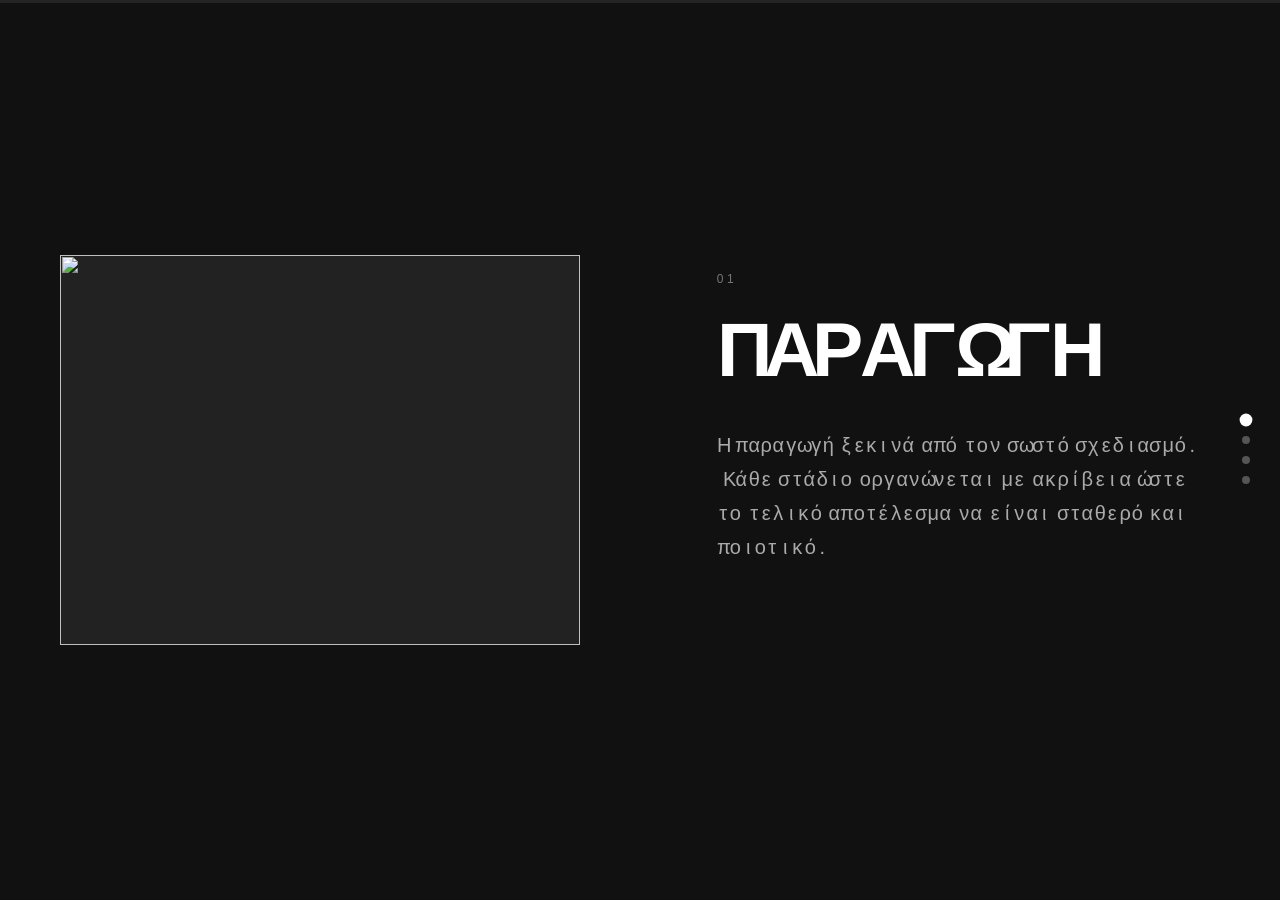
==== index.html @ 70e5793b "initial" ====
<!DOCTYPE html>
<html lang="el">

<head>

    <meta charset="UTF-8">

    <meta
        name="viewport"
        content="width=device-width, initial-scale=1.0"
    >

    <title>Scroll Story</title>

    <link
        rel="stylesheet"
        href="style.css"
    >

    <!-- Anime.js -->
    <script
        src="https://cdn.jsdelivr.net/npm/animejs@3.2.2/lib/anime.min.js">
    </script>

</head>


<body>


    <!-- =================================
         MAIN STORY
    ================================== -->

    <main class="story">


        <!-- =================================
             LEFT — IMAGE
        ================================== -->

        <div class="visual-column">

            <div class="visual-frame">

                <div class="image-stack">


                    <img
                        src="images/image1.jpg"
                        class="story-image active"
                        alt=""
                    >


                    <img
                        src="images/image2.jpg"
                        class="story-image"
                        alt=""
                    >


                    <img
                        src="images/image3.jpg"
                        class="story-image"
                        alt=""
                    >


                    <img
                        src="images/image4.jpg"
                        class="story-image"
                        alt=""
                    >


                </div>

            </div>

        </div>



        <!-- =================================
             RIGHT — TEXT
        ================================== -->

        <div class="content-column">


            <div class="story-content">


                <div class="section-number">
                    01
                </div>


                <h1 id="story-title">
                    ΠΑΡΑΓΩΓΗ
                </h1>


                <p id="story-text">
                    Η παραγωγή ξεκινά από τον σωστό σχεδιασμό.
                    Κάθε στάδιο οργανώνεται με ακρίβεια ώστε
                    το τελικό αποτέλεσμα να είναι σταθερό
                    και ποιοτικό.
                </p>


            </div>

        </div>


    </main>



    <!-- =================================
         PROGRESS BAR
    ================================== -->

    <div class="progress">

        <div class="progress-bar"></div>

    </div>



    <!-- =================================
         DOT NAVIGATION
    ================================== -->

    <div class="dots">


        <button
            class="dot active"
            data-index="0">
        </button>


        <button
            class="dot"
            data-index="1">
        </button>


        <button
            class="dot"
            data-index="2">
        </button>


        <button
            class="dot"
            data-index="3">
        </button>


    </div>



    <script src="story.js"></script>


</body>

</html>
---- style.css ----
* {
    box-sizing: border-box;
    margin: 0;
    padding: 0;
}

html,
body {
    width: 100%;
    height: 100%;
    overflow: hidden;
}

body {
    background: #111;
    color: #fff;
    font-family: Arial, Helvetica, sans-serif;
}


/* =================================
   MAIN
================================= */

.story {
    width: 100vw;
    height: 100vh;

    display: grid;
    grid-template-columns: 50% 50%;
}


/* =================================
   LEFT IMAGE
================================= */

.visual-column {
    width: 100%;
    height: 100%;
}

.visual-frame {
    width: 100%;
    height: 100%;

    display: flex;
    align-items: center;
    justify-content: center;

    padding: 60px;
}

.image-stack {
    position: relative;

    width: 100%;
    max-width: 700px;

    aspect-ratio: 4 / 3;

    overflow: hidden;

    background: #222;
}

.story-image {
    position: absolute;

    inset: 0;

    width: 100%;
    height: 100%;

    object-fit: cover;

    opacity: 0;

    transform: scale(1.05);

    transition:
        opacity 0.8s ease,
        transform 1.2s ease;
}

.story-image.active {
    opacity: 1;
    transform: scale(1);
}


/* =================================
   RIGHT CONTENT
================================= */

.content-column {
    width: 100%;
    height: 100%;

    display: flex;
    align-items: center;
}

.story-content {
    width: 100%;
    padding: 60px 12%;
}


/* =================================
   NUMBER
================================= */

.section-number {
    font-size: 12px;
    letter-spacing: 0.3em;
    color: #777;

    margin-bottom: 25px;
}


/* =================================
   TITLE
================================= */

#story-title {
    display: flex;
    flex-wrap: wrap;

    font-size: clamp(45px, 6vw, 100px);

    font-weight: 700;

    line-height: 1;

    letter-spacing: -0.04em;

    margin-bottom: 40px;

    min-height: 1em;

    perspective: 700px;
}


/* =================================
   PARAGRAPH
================================= */

#story-text {
    max-width: 550px;

    font-size: 20px;

    line-height: 1.7;

    color: #aaa;

    min-height: 10em;

    perspective: 700px;
}


/* =================================
   AIRPORT CHARACTERS
================================= */

.flip-character {
    display: inline-block;

    position: relative;

    transform-style: preserve-3d;

    transform-origin: center center;

    backface-visibility: hidden;

    will-change: transform;

    /*
     * Πολύ σημαντικό:
     * σταθερό πλάτος ώστε
     * τίποτα να μην "χορεύει".
     */

    width: 0.62em;

    text-align: center;
}


/*
 * Τα κενά.
 */

.flip-space {
    display: inline-block;

    width: 0.30em;
}


/* =================================
   TITLE FLIP
================================= */

#story-title .flip-character {
    animation:
        airportFlip 0.38s
        cubic-bezier(.4, 0, .2, 1)
        both;
}


/* =================================
   PARAGRAPH FLIP
================================= */

#story-text .flip-character {
    animation:
        airportFlipSmall 0.28s
        cubic-bezier(.4, 0, .2, 1)
        both;
}


/* =================================
   3D FLIP
================================= */

@keyframes airportFlip {

    0% {
        transform:
            rotateX(-90deg);
        opacity: 0;
    }

    45% {
        transform:
            rotateX(35deg);
        opacity: 1;
    }

    75% {
        transform:
            rotateX(-12deg);
    }

    100% {
        transform:
            rotateX(0deg);
        opacity: 1;
    }
}


@keyframes airportFlipSmall {

    0% {
        transform:
            rotateX(-90deg);
        opacity: 0;
    }

    60% {
        transform:
            rotateX(15deg);
        opacity: 1;
    }

    100% {
        transform:
            rotateX(0deg);
        opacity: 1;
    }
}


/* =================================
   PROGRESS
================================= */

.progress {
    position: fixed;

    top: 0;
    left: 0;

    width: 100%;

    height: 3px;

    background: rgba(255,255,255,0.08);

    z-index: 100;
}

.progress-bar {
    width: 0%;
    height: 100%;

    background: #fff;

    transition:
        width 0.4s ease;
}


/* =================================
   DOTS
================================= */

.dots {
    position: fixed;

    right: 30px;
    top: 50%;

    transform: translateY(-50%);

    display: flex;
    flex-direction: column;

    gap: 12px;

    z-index: 100;
}

.dot {
    width: 8px;
    height: 8px;

    border: none;

    border-radius: 50%;

    background: #555;

    cursor: pointer;

    transition:
        transform 0.3s ease,
        background 0.3s ease;
}

.dot.active {
    background: #fff;

    transform: scale(1.6);
}


/* =================================
   MOBILE
================================= */

@media (max-width: 800px) {

    .story {
        grid-template-columns: 1fr;
    }

    .visual-column {
        position: absolute;

        inset: 0;

        z-index: 0;

        opacity: 0.25;
    }

    .visual-frame {
        padding: 25px;
    }

    .content-column {
        position: relative;

        z-index: 2;

        height: 100%;
    }

    .story-content {
        padding: 40px 30px;
    }

    #story-title {
        font-size: 14vw;
    }

    #story-text {
        font-size: 17px;
    }

    .dots {
        right: 15px;
    }
}
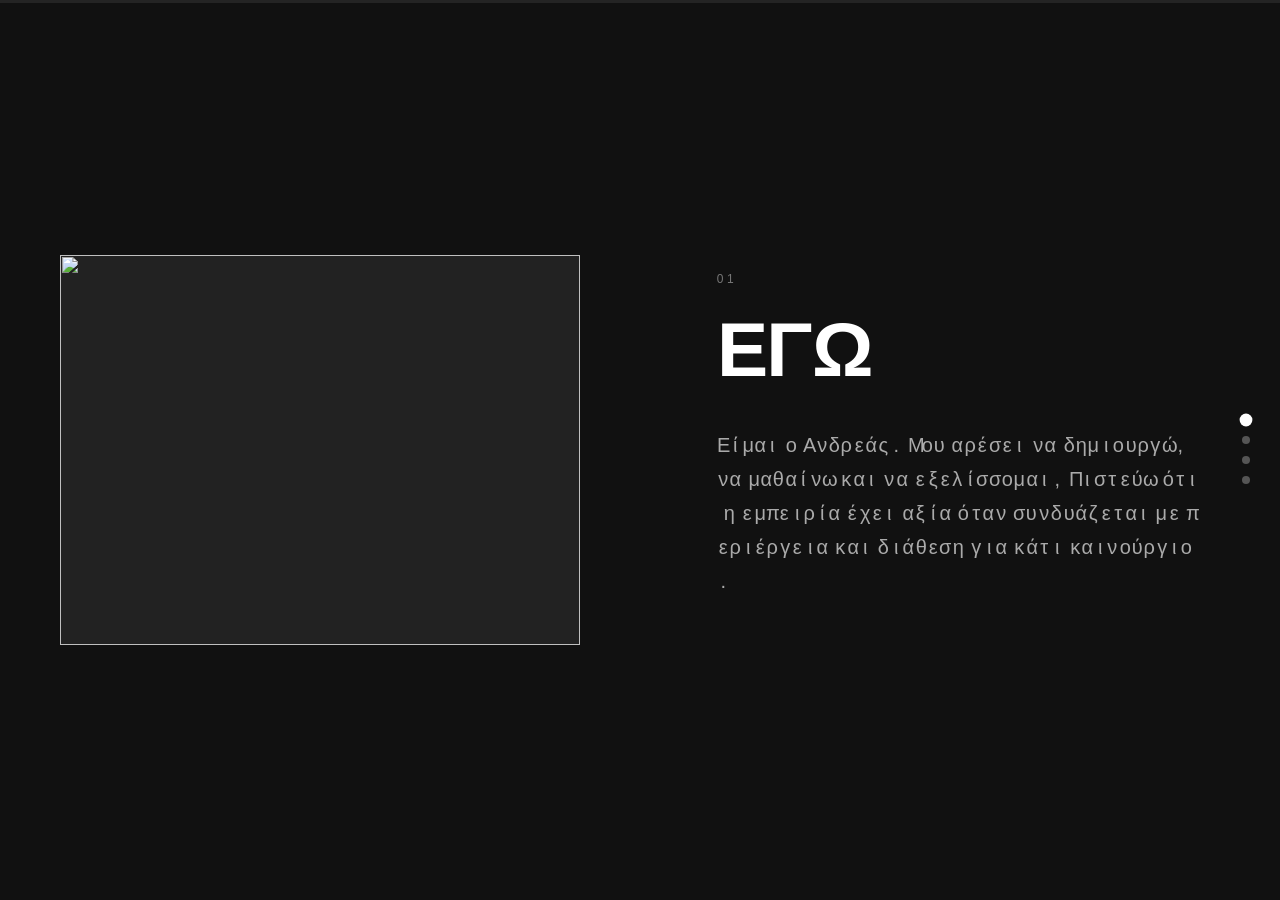
==== commit 47a4483f: "add txt" ====
--- a/index.html
+++ b/index.html
@@ -47,28 +47,28 @@
 
 
                     <img
-                        src="images/image1.jpg"
+                        src="images/andreas.jpg"
                         class="story-image active"
                         alt=""
                     >
 
 
                     <img
-                        src="images/image2.jpg"
+                        src="images/computer.jpg"
                         class="story-image"
                         alt=""
                     >
 
 
                     <img
-                        src="images/image3.jpg"
+                        src="images/swimming.jpg"
                         class="story-image"
                         alt=""
                     >
 
 
                     <img
-                        src="images/image4.jpg"
+                        src="images/dromos.jpg"
                         class="story-image"
                         alt=""
                     >
@@ -98,16 +98,13 @@
 
 
                 <h1 id="story-title">
-                    ΠΑΡΑΓΩΓΗ
+                    Είμαι ο Ανδρέας
                 </h1>
 
 
                 <p id="story-text">
-                    Η παραγωγή ξεκινά από τον σωστό σχεδιασμό.
-                    Κάθε στάδιο οργανώνεται με ακρίβεια ώστε
-                    το τελικό αποτέλεσμα να είναι σταθερό
-                    και ποιοτικό.
-                </p>
+                    Μου αρέσει να δημιουργώ, να μαθαίνω και να εξελίσσομαι
+Πιστέυω ότι η εμπειρία έχει αξία όταν συνδυάζεται με περιέργεια και διάθεση για κάτι καινούργιο                </p>
 
 
             </div>
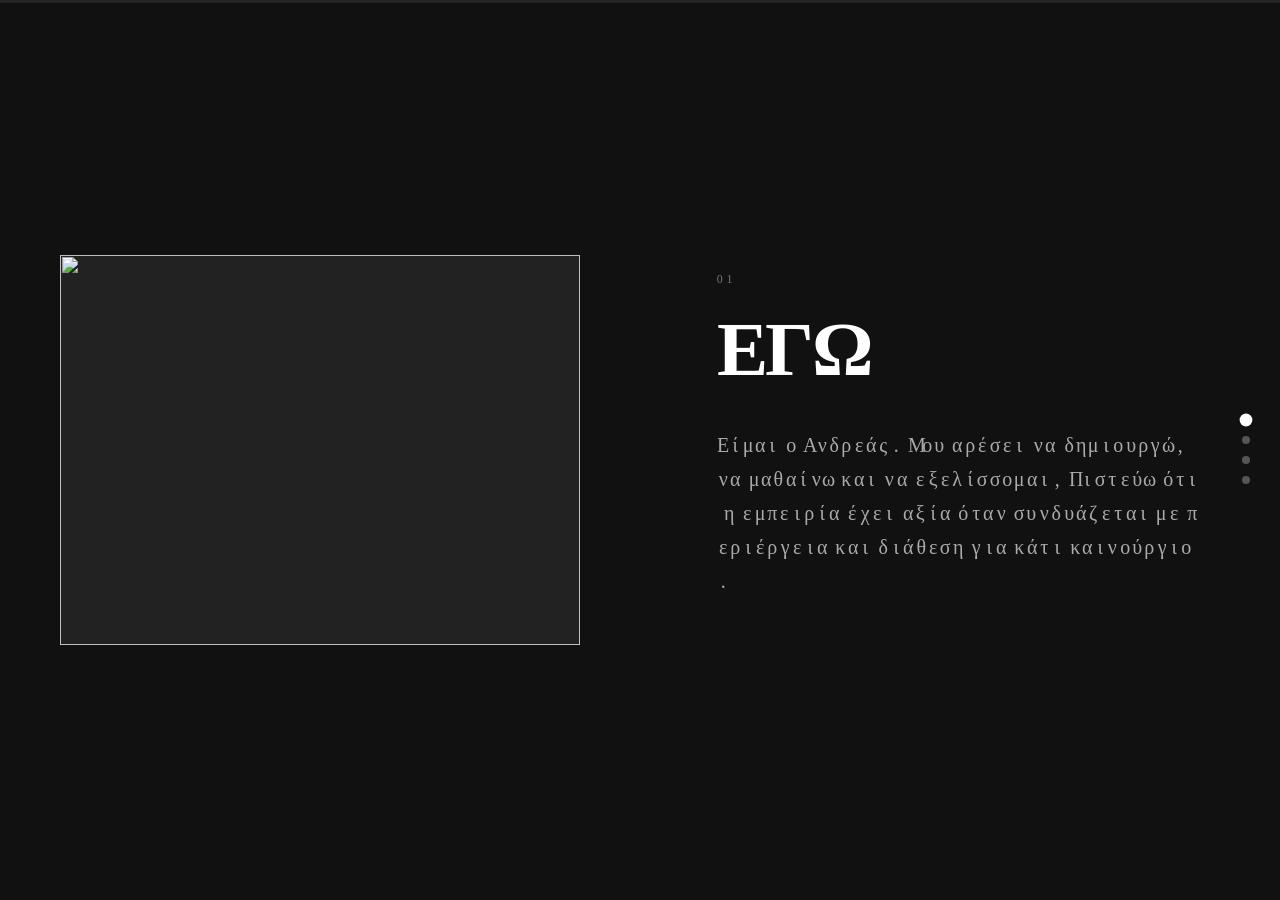
==== commit 973e999a: "change font" ====
--- a/index.html
+++ b/index.html
@@ -9,7 +9,9 @@
         name="viewport"
         content="width=device-width, initial-scale=1.0"
     >
-
+    <link rel="preconnect" href="https://fonts.googleapis.com">
+<link rel="preconnect" href="https://fonts.gstatic.com" crossorigin>
+<link href="https://fonts.googleapis.com/css2?family=Quicksand:wght@300..700&display=swap" rel="stylesheet">
     <title>Scroll Story</title>
 
     <link
@@ -103,8 +105,11 @@
 
 
                 <p id="story-text">
-                    Μου αρέσει να δημιουργώ, να μαθαίνω και να εξελίσσομαι
-Πιστέυω ότι η εμπειρία έχει αξία όταν συνδυάζεται με περιέργεια και διάθεση για κάτι καινούργιο                </p>
+                    Είμαι ο Ανδρεάς. 
+                    Μου αρέσει να δημιουργώ, να μαθαίνω και να εξελίσσομαι, " +
+                    "Πιστεύω ότι η εμπειρία έχει αξία όταν συνδυάζεται με " + 
+                    "περιέργεια και διάθεση για κάτι καινούργιο." 
+                    </p>
 
 
             </div>
--- a/style.css
+++ b/style.css
@@ -14,10 +14,16 @@
 body {
     background: #111;
     color: #fff;
-    font-family: Arial, Helvetica, sans-serif;
-}
-
-
+    /*font-family: Arial, Helvetica, sans-serif;*/
+}
+
+
+.quicksand-<uniquifier> {
+  font-family: "Quicksand", sans-serif;
+  font-optical-sizing: auto;
+  font-weight: <weight>;
+  font-style: normal;
+}
 /* =================================
    MAIN
 ================================= */
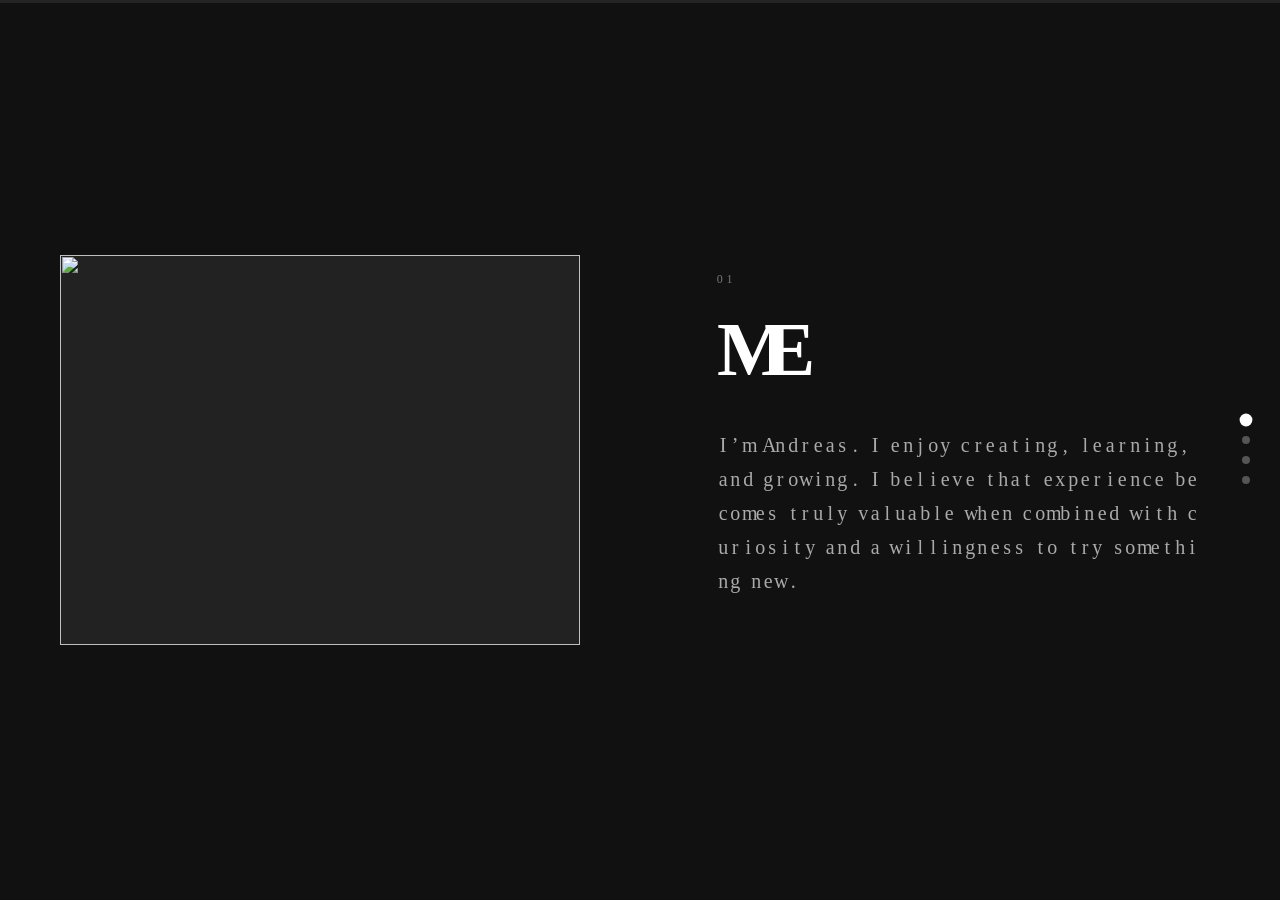
==== commit 95a3a849: "change css for  sylla" ====
--- a/index.html
+++ b/index.html
@@ -100,15 +100,15 @@
 
 
                 <h1 id="story-title">
-                    Είμαι ο Ανδρέας
+                    I'm Andreas
                 </h1>
 
 
                 <p id="story-text">
-                    Είμαι ο Ανδρεάς. 
-                    Μου αρέσει να δημιουργώ, να μαθαίνω και να εξελίσσομαι, " +
-                    "Πιστεύω ότι η εμπειρία έχει αξία όταν συνδυάζεται με " + 
-                    "περιέργεια και διάθεση για κάτι καινούργιο." 
+                   " I'm Andreas." + 
+                    " I like to create, learn, and grow, " +
+                    "I believe that experience has value when it's combined with " + 
+                    "curiosity and a willingness to try something new." 
                     </p>
 
 
--- a/style.css
+++ b/style.css
@@ -166,6 +166,8 @@
     min-height: 10em;
 
     perspective: 700px;
+    
+    
 }
 
 
@@ -205,7 +207,7 @@
 .flip-space {
     display: inline-block;
 
-    width: 0.30em;
+    width: 0.40em;
 }
 
 
